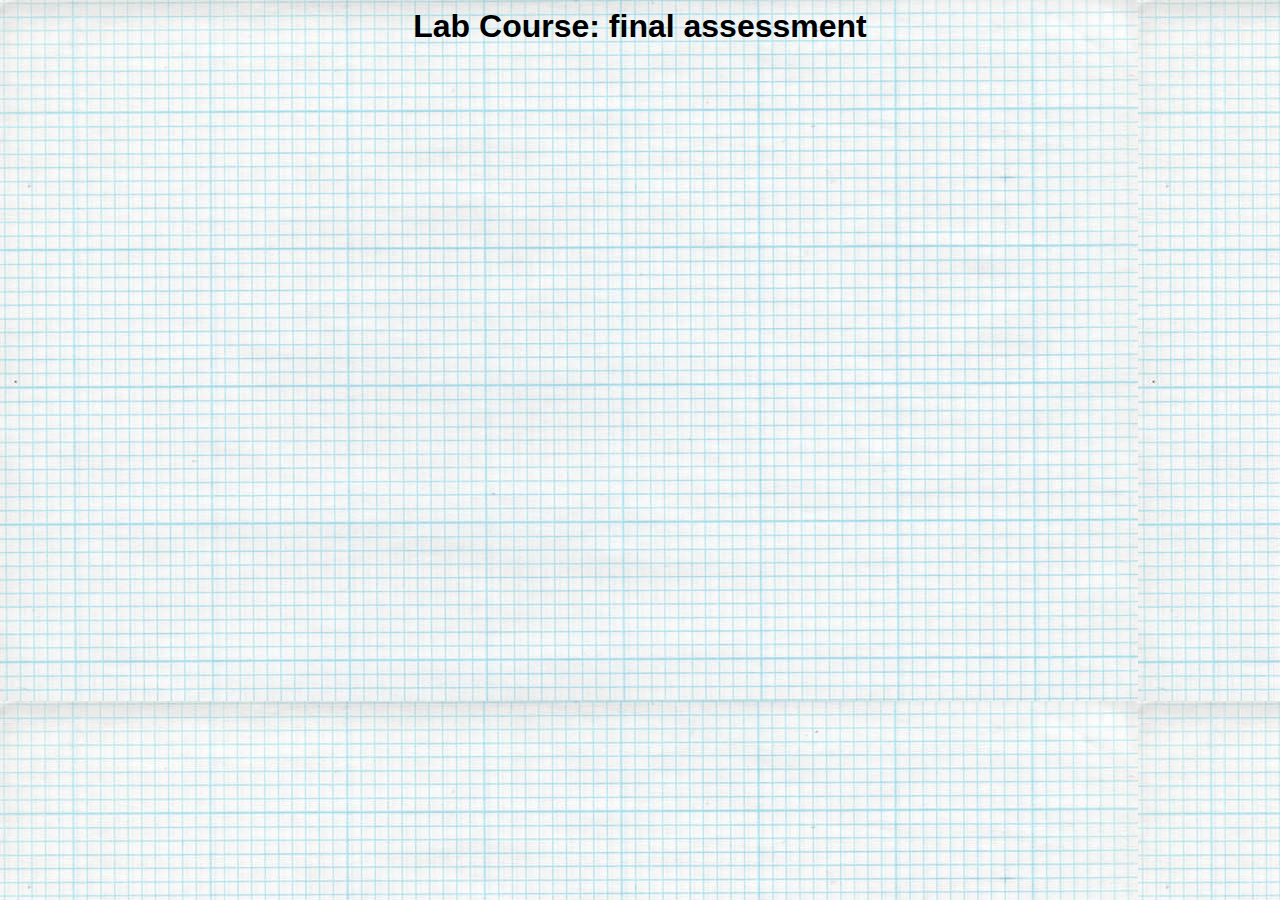
==== assessment.html @ edb4d1d6 "Yet another awesome education project 👋😎" ====
<html lang="en">
<head>
    <meta charset="UTF-8">
    <meta http-equiv="X-UA-Compatible" content="IE=edge">
    <meta name="viewport" content="width=device-width, initial-scale=1.0">
    <title>Coding and Electronics - assessment</title>
    <link rel="stylesheet" href="style.css">
</head>
<body>
    <header>
        <h1>Lab Course: final assessment</h1>
    </header>

</body>
</html>
---- style.css ----
body { background-image:url('imgs/background.jpeg'); font-family:Trebuchet MS,Lucida Grande,Lucida Sans Unicode,Lucida Sans,Tahoma,sans-serif; }
section { width:80vw; padding-left:10vw; font-size:1rem; line-height:1.8rem; }
h1 { text-align:center; }
section h1 { text-align:left; margin-bottom:0; }
table { width:100%; border-collapse:collapse; }
td, th { padding:2vh 0; border-bottom:solid blue 1px; vertical-align:top; }
tr.header { border-bottom:double blue; }
img { width:50%; }
p.center { text-align:center; }
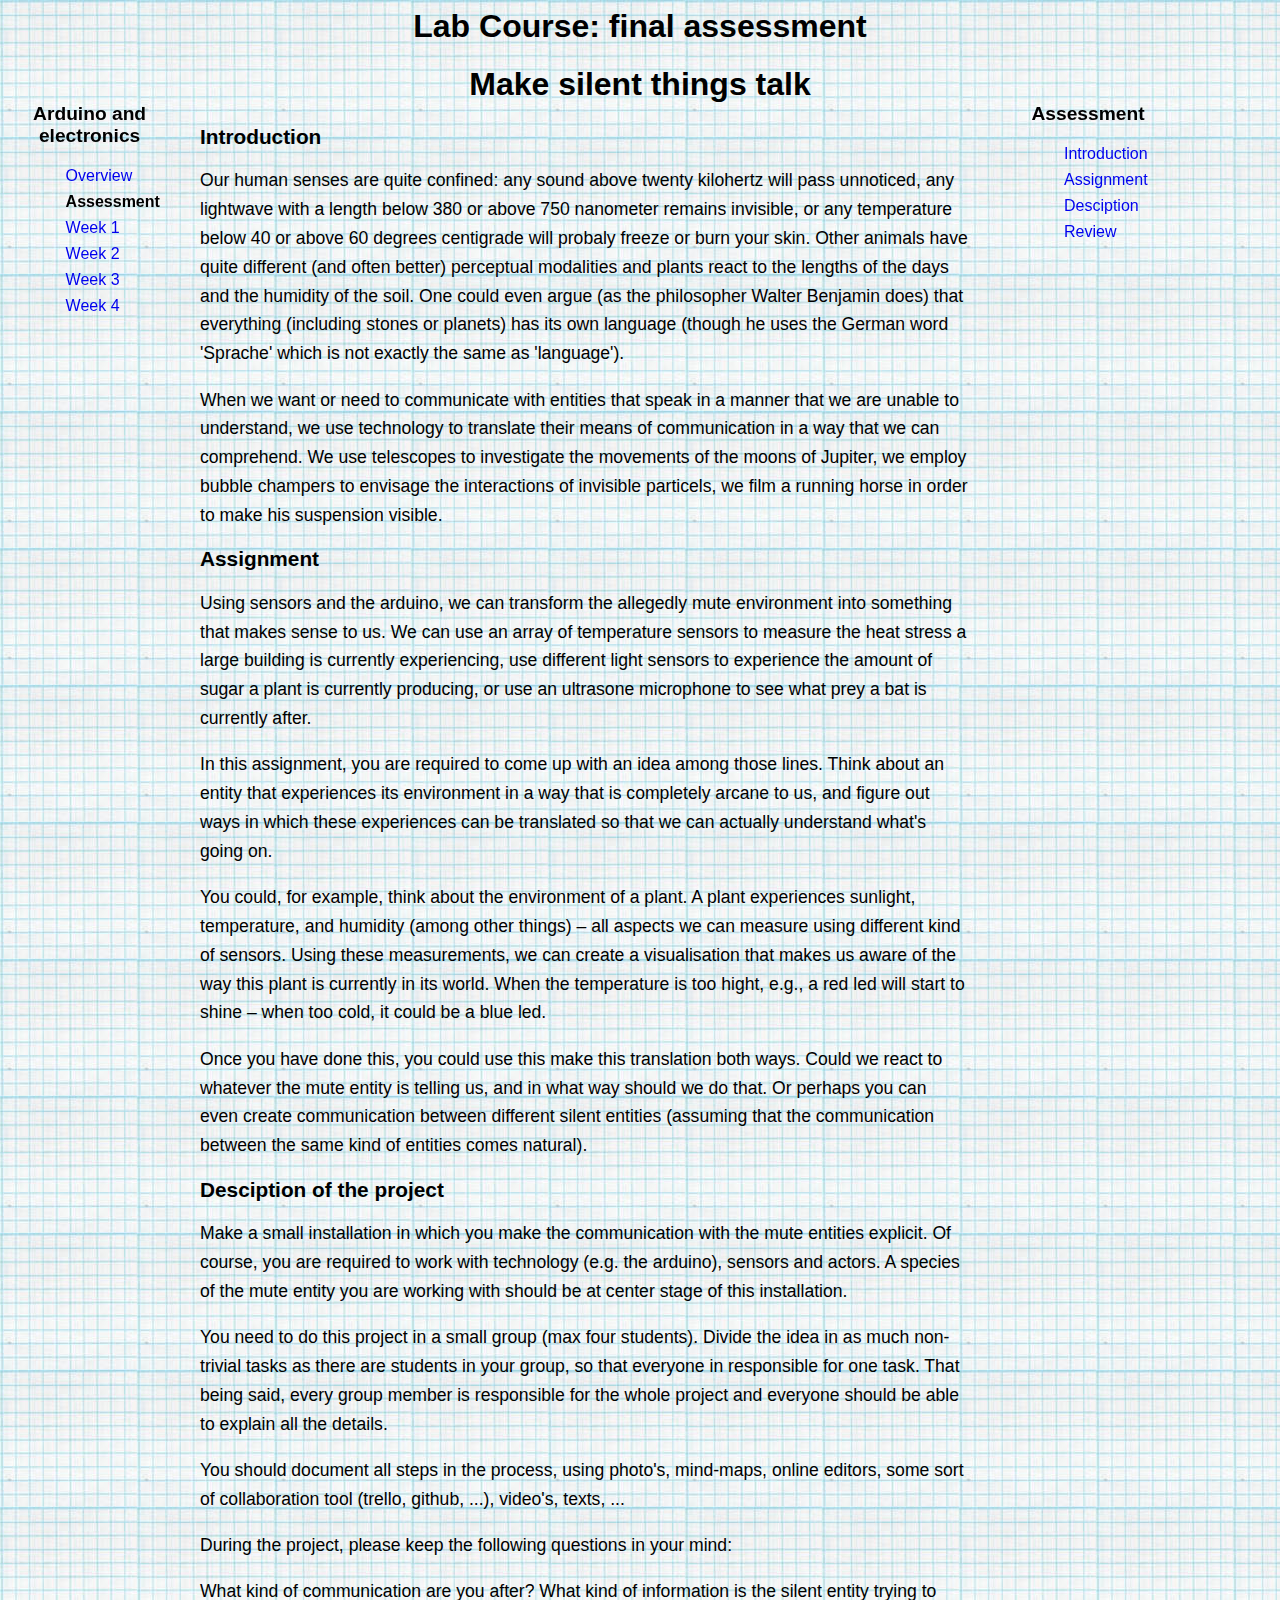
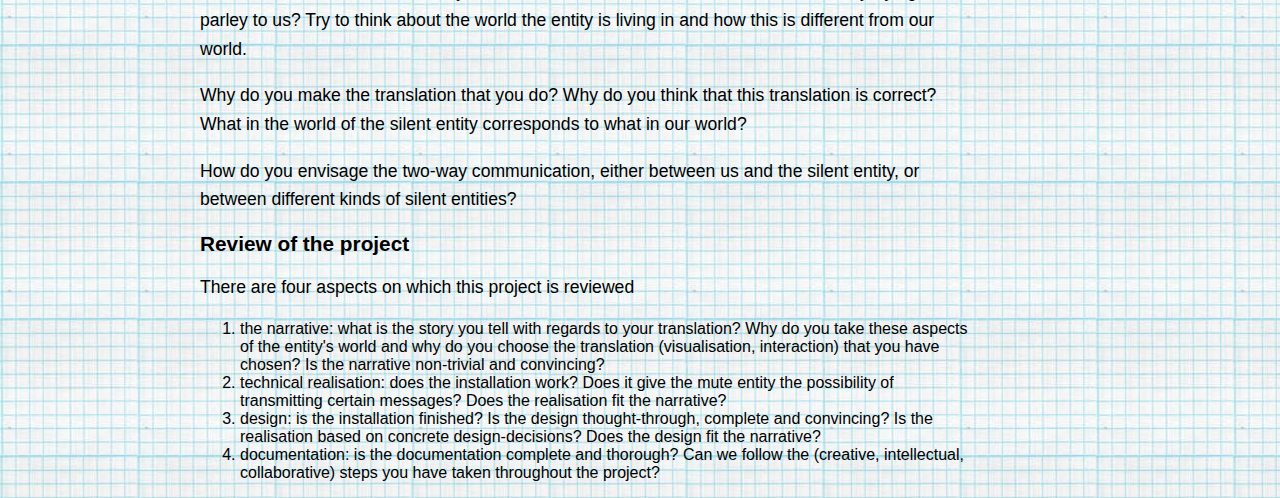
==== commit 256415c1: "Veel aanvullingen, met name mbt assessment" ====
--- a/assessment.html
+++ b/assessment.html
@@ -9,7 +9,78 @@
 <body>
     <header>
         <h1>Lab Course: final assessment</h1>
+        <h1>Make silent things talk</h1>
     </header>
+
+    <div id="main">
+<h2>Introduction</h2>
+
+<p>Our human senses are quite confined: any sound above twenty kilohertz will pass unnoticed, any lightwave with a length below 380 or above 750 nanometer remains invisible, or any temperature below 40 or above 60 degrees centigrade will probaly freeze or burn your skin. Other animals have quite different (and often better) perceptual modalities and plants react to the lengths of the days and the humidity of the soil. One could even argue (as the philosopher Walter Benjamin does) that everything (including stones or planets) has its own language (though he uses the German word 'Sprache' which is not exactly the same as 'language').</p>
+<p>When we want or need to communicate with entities that speak in a manner that we are unable to understand, we use technology to translate their means of communication in a way that we can comprehend. We use telescopes to investigate the movements of the moons of Jupiter, we employ bubble champers to envisage the interactions of invisible particels, we film a running horse in order to make his suspension visible.</p>
+
+<h2>Assignment</h2>
+
+<p>Using sensors and the arduino, we can transform the allegedly mute environment into something that makes sense to us. We can use an array of temperature sensors to measure the heat stress a large building is currently experiencing, use different light sensors to experience the amount of sugar a plant is currently producing, or use an ultrasone microphone to see what prey a bat is currently after.</p>
+<p>In this assignment, you are required to come up with an idea among those lines. Think about an entity that experiences its environment in a way that is completely arcane to us, and figure out ways in which these experiences can be translated so that we can actually understand what's going on.</p>
+<p>You could, for example, think about the environment of a plant. A plant experiences sunlight, temperature, and humidity (among other things) – all aspects we can measure using different kind of sensors. Using these measurements, we can create a visualisation that makes us aware of the way this plant is currently in its world. When the temperature is too hight, e.g., a red led will start to shine – when too cold, it could be a blue led.</p>
+<p>Once you have done this, you could use this make this translation both ways. Could we react to whatever the mute entity is telling us, and in what way should we do that. Or perhaps you can even create communication between different silent entities (assuming that the communication between the same kind of entities comes natural).</p>
+
+
+<h2>Desciption of the project</h2>
+<p>Make a small installation in which you make the communication with the mute entities explicit. Of course, you are required to work with technology (e.g. the arduino), sensors and actors. A species of the mute entity you are working with should be at center stage of this installation.</p>
+<p>You need to do this project in a small group (max four students). Divide the idea in as much non-trivial tasks as there are students in your group, so that everyone in responsible for one task. That being said, every group member is responsible for the whole project and everyone should be able to explain all the details.</p>
+<p>You should document all steps in the process, using photo's, mind-maps, online editors, some sort of collaboration tool (trello, github, ...), video's, texts, ...</p>
+<p>During the project, please keep the following questions in your mind:</p>
+<p>What kind of communication are you after? What kind of information is the silent entity trying to parley to us? Try to think about the world the entity is living in and how this is different from our world.</p>
+<p>Why do you make the translation that you do? Why do you think that this translation is correct? What in the world of the silent entity corresponds to what in our world?</p>
+<p>How do you envisage the two-way communication, either between us and the silent entity, or between different kinds of silent entities?</p>
+
+
+<h2>Review of the project</h2>
+
+<p>There are four aspects on which this project is reviewed</p>
+
+<ol>
+<li>the narrative: what is the story you tell with regards to your translation? Why do you take these aspects of the entity's world and why do you choose the translation (visualisation, interaction) that you have chosen? Is the narrative non-trivial and convincing?</li>
+<li>technical realisation: does the installation work? Does it give the mute entity the possibility of transmitting certain messages? Does the realisation fit the narrative?</li>
+<li>design: is the installation finished? Is the design thought-through, complete and convincing? Is the realisation based on concrete design-decisions? Does the design fit the narrative? </li>
+<li>documentation: is the documentation complete and thorough? Can we follow the (creative, intellectual, collaborative) steps you have taken throughout the project?</li>
+</ol>
+    </div>
+
+    <div id="overview" class="sidebar">
+        <h1>Arduino and electronics</h1>
+        <ul>
+        <li><a href="index.html">Overview</a></li>
+        <li><b>Assessment</b></li>
+        <li><a href="week1.html">Week 1</a></li>
+        <li><a href="week2.html">Week 2</a></li>
+        <li><a href="week3.html">Week 3</a></li>
+        <li><a href="week4.html">Week 4</a></li>
+        </ul>
+    </div>
+
+    <div id="toc" class="sidebar">
+        <h1>Assessment</h1>
+        <ul>
+           <li><a href="#introduction">Introduction</a></li>
+           <li><a href="#assignment">Assignment</a></li>
+           <li><a href="#description">Desciption</a></li>
+           <li><a href="#review">Review</a></li>
+        </ul>
+    </div><!-- TOC -->
+
+
+
+
+
+
+
+
+
+
+
+
 
 </body>
 </html>--- a/style.css
+++ b/style.css
@@ -1,9 +1,48 @@
-body { background-image:url('imgs/background.jpeg'); font-family:Trebuchet MS,Lucida Grande,Lucida Sans Unicode,Lucida Sans,Tahoma,sans-serif; }
-section { width:80vw; padding-left:10vw; font-size:1rem; line-height:1.8rem; }
-h1 { text-align:center; }
+body { background-image:url('imgs/background-small.png'); font-family:Trebuchet MS,Lucida Grande,Lucida Sans Unicode,Lucida Sans,Tahoma,sans-serif; }
+section, p { font-size:1.1rem; line-height:1.8rem; }
+h1 { text-align:center; font-size:2rem; }
+h2 { font-size:1.3rem;}
+h3 { font-size:1rem; margin-bottom:0; }
+p.first { margin-top: 0; }
 section h1 { text-align:left; margin-bottom:0; }
 table { width:100%; border-collapse:collapse; }
 td, th { padding:2vh 0; border-bottom:solid blue 1px; vertical-align:top; }
 tr.header { border-bottom:double blue; }
-img { width:50%; }
-p.center { text-align:center; }+p.center { display:flex; justify-content:center; }
+
+a { text-decoration:none; }
+a:hover { text-decoration:underline; }
+
+div.sidebar { display:none; }
+td.extra, th.extra { display:none; }
+
+pre.code { font-size:.8rem; line-height:1rem; width:80%; margin:auto; }
+tt { background-color:lightgray;}
+
+@media (min-width:600px) {
+    #overview { width:10vw; position:fixed; top:10vh; left:2vw;}
+    #toc { width:10vw; position:fixed; top:10vh; left:80vw;}
+    #main { width:60vw; margin-left:15vw; }
+    
+    div.sidebar { display:block; }
+    td.extra, th.extra { display:table-cell; }
+    div.sidebar h1 { font-size:1.2rem; }
+    div.sidebar ul { list-style-type:none;}
+    div.sidebar li { padding:4px 0; }
+}
+
+
+
+
+
+
+/* parts for the modal window of the images */
+/* from https://www.w3schools.com/howto/howto_css_modal_images.asp */
+img { width:20vw; cursor:pointer; }
+img:hover { opacity:.7; }
+
+#modal-image { cursor:default; opacity:1;}
+.modal{display:none;position:fixed;z-index:1;padding-top:100px;left:0;top:0;width:100vw;height:100vh;overflow:auto;background-color:rgb(0,0,0);background-color:rgba(0,0,0,0.9)}
+.modal-content{margin:auto;display:block;width:80%;max-width:700px}
+#caption{margin:auto;display:block;width:80%;max-width:700px;text-align:center;color:#ccc;padding:10px 0;height:150px}
+#caption,.modal-content{animation-name:zoom;animation-duration:0.3s}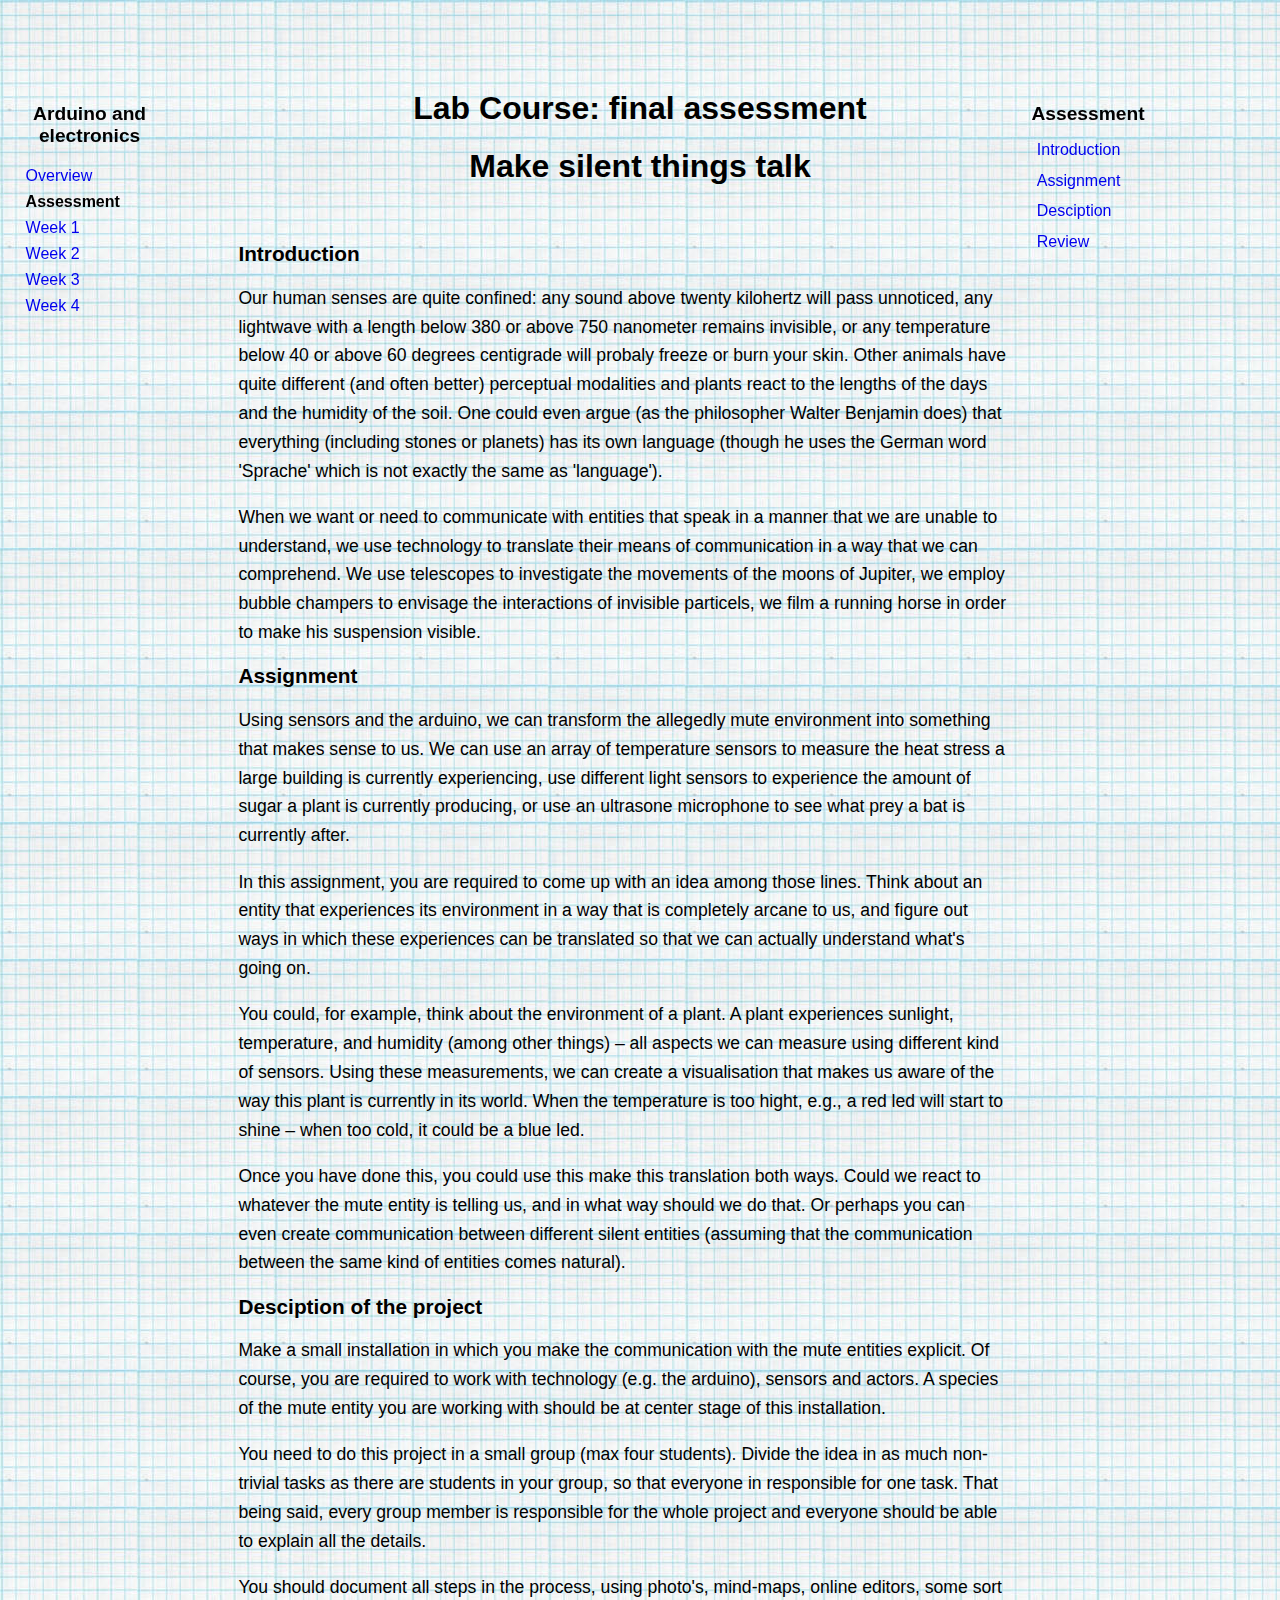
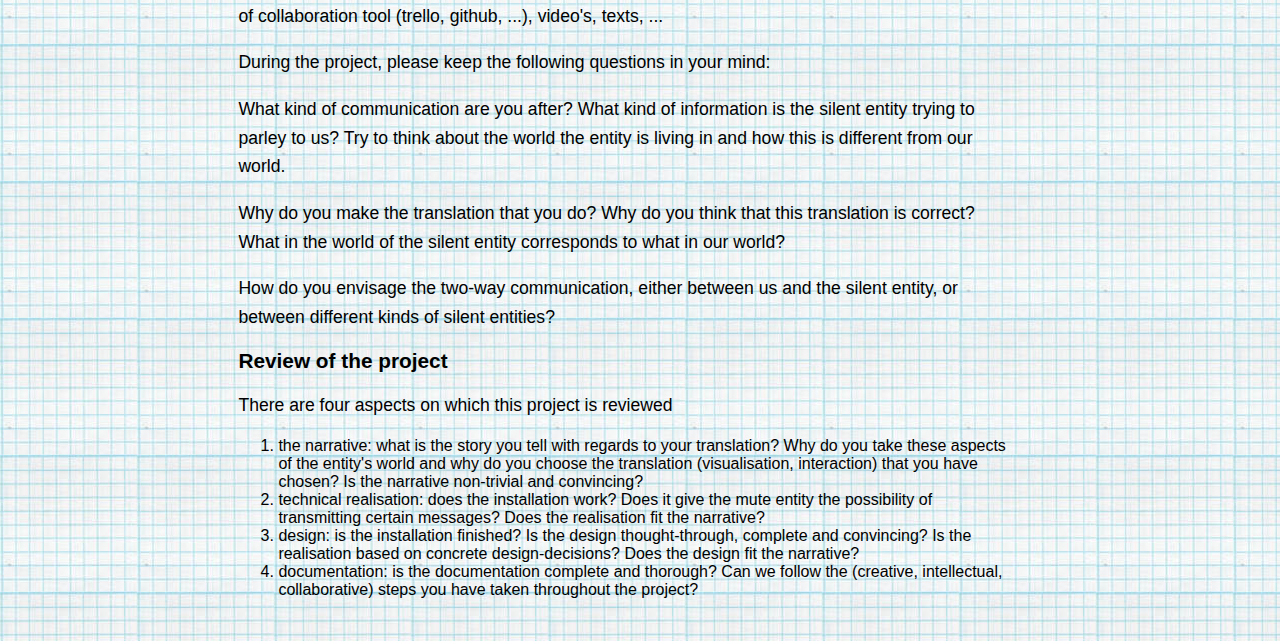
==== commit 5cb52994: "Veel aangepast voor nieuwe editie; nu nog inhoudelijk..." ====
--- a/assessment.html
+++ b/assessment.html
@@ -13,12 +13,12 @@
     </header>
 
     <div id="main">
-<h2>Introduction</h2>
+<h2 id="introduction">Introduction</h2>
 
 <p>Our human senses are quite confined: any sound above twenty kilohertz will pass unnoticed, any lightwave with a length below 380 or above 750 nanometer remains invisible, or any temperature below 40 or above 60 degrees centigrade will probaly freeze or burn your skin. Other animals have quite different (and often better) perceptual modalities and plants react to the lengths of the days and the humidity of the soil. One could even argue (as the philosopher Walter Benjamin does) that everything (including stones or planets) has its own language (though he uses the German word 'Sprache' which is not exactly the same as 'language').</p>
 <p>When we want or need to communicate with entities that speak in a manner that we are unable to understand, we use technology to translate their means of communication in a way that we can comprehend. We use telescopes to investigate the movements of the moons of Jupiter, we employ bubble champers to envisage the interactions of invisible particels, we film a running horse in order to make his suspension visible.</p>
 
-<h2>Assignment</h2>
+<h2 id="assignments">Assignment</h2>
 
 <p>Using sensors and the arduino, we can transform the allegedly mute environment into something that makes sense to us. We can use an array of temperature sensors to measure the heat stress a large building is currently experiencing, use different light sensors to experience the amount of sugar a plant is currently producing, or use an ultrasone microphone to see what prey a bat is currently after.</p>
 <p>In this assignment, you are required to come up with an idea among those lines. Think about an entity that experiences its environment in a way that is completely arcane to us, and figure out ways in which these experiences can be translated so that we can actually understand what's going on.</p>
@@ -26,7 +26,7 @@
 <p>Once you have done this, you could use this make this translation both ways. Could we react to whatever the mute entity is telling us, and in what way should we do that. Or perhaps you can even create communication between different silent entities (assuming that the communication between the same kind of entities comes natural).</p>
 
 
-<h2>Desciption of the project</h2>
+<h2 id="description">Desciption of the project</h2>
 <p>Make a small installation in which you make the communication with the mute entities explicit. Of course, you are required to work with technology (e.g. the arduino), sensors and actors. A species of the mute entity you are working with should be at center stage of this installation.</p>
 <p>You need to do this project in a small group (max four students). Divide the idea in as much non-trivial tasks as there are students in your group, so that everyone in responsible for one task. That being said, every group member is responsible for the whole project and everyone should be able to explain all the details.</p>
 <p>You should document all steps in the process, using photo's, mind-maps, online editors, some sort of collaboration tool (trello, github, ...), video's, texts, ...</p>
@@ -36,7 +36,7 @@
 <p>How do you envisage the two-way communication, either between us and the silent entity, or between different kinds of silent entities?</p>
 
 
-<h2>Review of the project</h2>
+<h2 id="review">Review of the project</h2>
 
 <p>There are four aspects on which this project is reviewed</p>
 
@@ -47,6 +47,10 @@
 <li>documentation: is the documentation complete and thorough? Can we follow the (creative, intellectual, collaborative) steps you have taken throughout the project?</li>
 </ol>
     </div>
+
+    <div id="hamburger">
+        <img src="imgs/menu.jpeg" alt="Hamburger-menu">
+    </div><!-- hamburger -->
 
     <div id="overview" class="sidebar">
         <h1>Arduino and electronics</h1>
@@ -70,17 +74,6 @@
         </ul>
     </div><!-- TOC -->
 
-
-
-
-
-
-
-
-
-
-
-
-
 </body>
+<script src="script.js"></script>
 </html>--- a/style.css
+++ b/style.css
@@ -1,4 +1,6 @@
 body { background-image:url('imgs/background-small.png'); font-family:Trebuchet MS,Lucida Grande,Lucida Sans Unicode,Lucida Sans,Tahoma,sans-serif; }
+#main { padding:2vh 3vw;}
+header { margin-top:10vh; }
 section, p { font-size:1.1rem; line-height:1.8rem; }
 h1 { text-align:center; font-size:2rem; }
 h2 { font-size:1.3rem;}
@@ -13,15 +15,59 @@
 a { text-decoration:none; }
 a:hover { text-decoration:underline; }
 
-div.sidebar { display:none; }
+/* div.sidebar { display:none; } */
 td.extra, th.extra { display:none; }
+
+#overview {
+    position:fixed;
+    top:10px;
+    left:2vw;
+    width:50%;
+    padding:2vh 2vw;
+    background-color:mediumaquamarine;
+    font-size:larger;
+    display:none;
+    z-index:8;
+}
+
+#hamburger {
+    position:fixed;
+    z-index:9;
+    left:10px;
+    top:10px;
+    width:10vw;
+    cursor:pointer;
+}
+
+#hamburger img { width:100%; cursor:pointer; }
+
+#toc {
+    position:fixed;
+    top:2px;
+    background-color:white;
+    width:80vw;
+    padding-left:10vw;
+    overflow-y:scroll;
+}
+
+#toc h1 { display:none; }
+#toc ul { display:flex; list-style-type:none; }
+#toc ul>li { padding:0 1vw; }
+
+
 
 pre.code { font-size:.8rem; line-height:1rem; width:80%; margin:auto; }
 tt { background-color:lightgray;}
 
 @media (min-width:600px) {
-    #overview { width:10vw; position:fixed; top:10vh; left:2vw;}
-    #toc { width:10vw; position:fixed; top:10vh; left:80vw;}
+    #overview { width:10vw; position:fixed; top:10vh; left:2vw; display:block; padding:0; background-color:transparent; font-size:1rem; }
+    #overview ul { padding-inline-start:0; }
+    #hamburger { display:none; }
+    #toc { width:10vw; position:fixed; top:10vh; left:80vw; padding:0; background-color:transparent;}
+    #toc h1 { display:block; }
+    #toc ul { display:block; padding-left:0; }
+    #toc ul>li { margin:1vw 0; }
+
     #main { width:60vw; margin-left:15vw; }
     
     div.sidebar { display:block; }
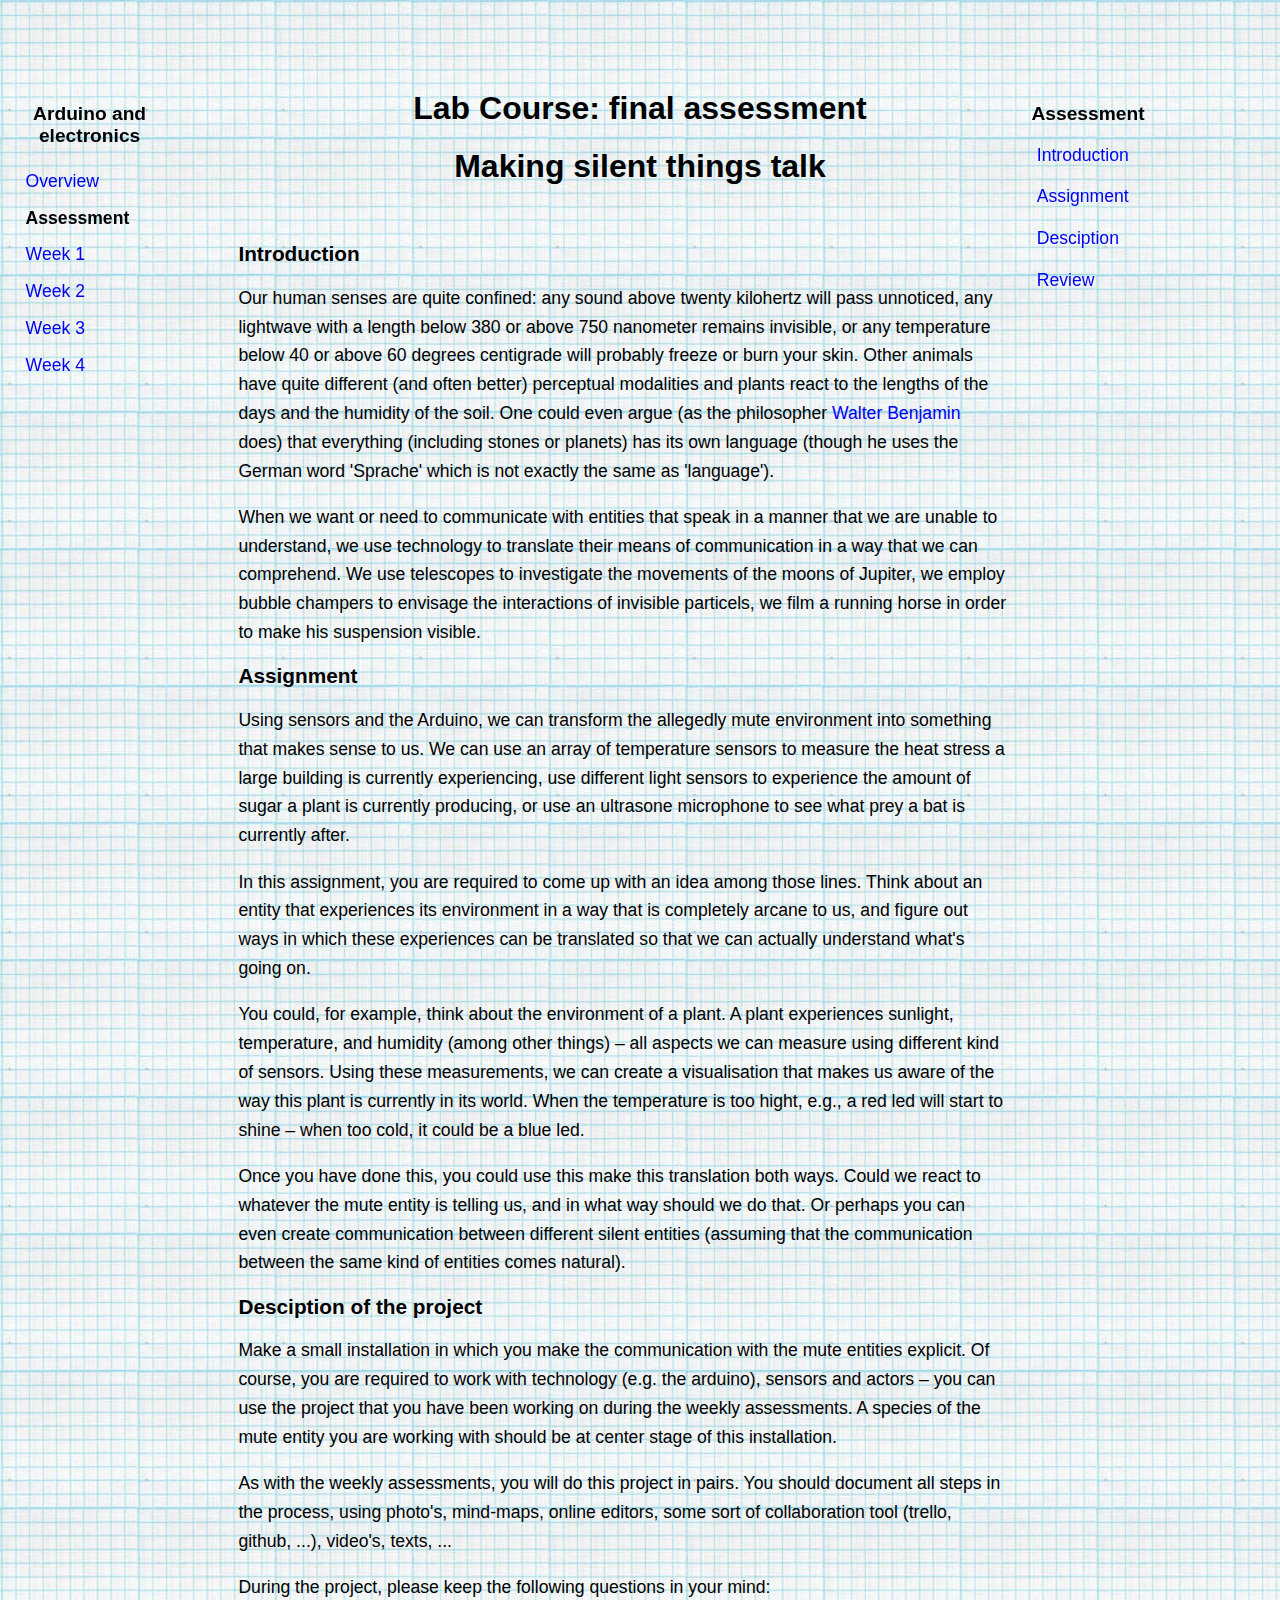
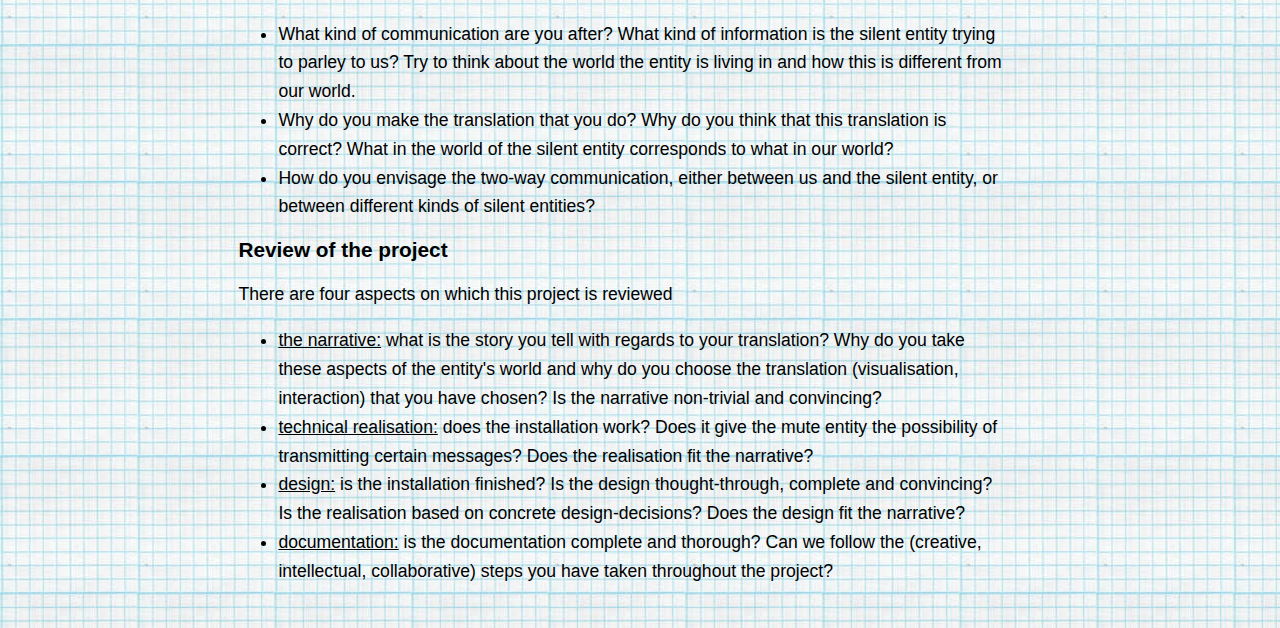
==== commit 128ca5ff: "Assessment aangepast." ====
--- a/assessment.html
+++ b/assessment.html
@@ -9,43 +9,45 @@
 <body>
     <header>
         <h1>Lab Course: final assessment</h1>
-        <h1>Make silent things talk</h1>
+        <h1>Making silent things talk</h1>
     </header>
 
     <div id="main">
 <h2 id="introduction">Introduction</h2>
 
-<p>Our human senses are quite confined: any sound above twenty kilohertz will pass unnoticed, any lightwave with a length below 380 or above 750 nanometer remains invisible, or any temperature below 40 or above 60 degrees centigrade will probaly freeze or burn your skin. Other animals have quite different (and often better) perceptual modalities and plants react to the lengths of the days and the humidity of the soil. One could even argue (as the philosopher Walter Benjamin does) that everything (including stones or planets) has its own language (though he uses the German word 'Sprache' which is not exactly the same as 'language').</p>
+<p>Our human senses are quite confined: any sound above twenty kilohertz will pass unnoticed, any lightwave with a length below 380 or above 750 nanometer remains invisible, or any temperature below 40 or above 60 degrees centigrade will probably freeze or burn your skin. Other animals have quite different (and often better) perceptual modalities and plants react to the lengths of the days and the humidity of the soil. One could even argue (as the philosopher <a href="https://en.wikipedia.org/wiki/Walter_Benjamin">Walter Benjamin</a> does) that everything (including stones or planets) has its own language (though he uses the German word 'Sprache' which is not exactly the same as 'language').</p>
 <p>When we want or need to communicate with entities that speak in a manner that we are unable to understand, we use technology to translate their means of communication in a way that we can comprehend. We use telescopes to investigate the movements of the moons of Jupiter, we employ bubble champers to envisage the interactions of invisible particels, we film a running horse in order to make his suspension visible.</p>
 
 <h2 id="assignments">Assignment</h2>
 
-<p>Using sensors and the arduino, we can transform the allegedly mute environment into something that makes sense to us. We can use an array of temperature sensors to measure the heat stress a large building is currently experiencing, use different light sensors to experience the amount of sugar a plant is currently producing, or use an ultrasone microphone to see what prey a bat is currently after.</p>
+<p>Using sensors and the Arduino, we can transform the allegedly mute environment into something that makes sense to us. We can use an array of temperature sensors to measure the heat stress a large building is currently experiencing, use different light sensors to experience the amount of sugar a plant is currently producing, or use an ultrasone microphone to see what prey a bat is currently after.</p>
 <p>In this assignment, you are required to come up with an idea among those lines. Think about an entity that experiences its environment in a way that is completely arcane to us, and figure out ways in which these experiences can be translated so that we can actually understand what's going on.</p>
 <p>You could, for example, think about the environment of a plant. A plant experiences sunlight, temperature, and humidity (among other things) – all aspects we can measure using different kind of sensors. Using these measurements, we can create a visualisation that makes us aware of the way this plant is currently in its world. When the temperature is too hight, e.g., a red led will start to shine – when too cold, it could be a blue led.</p>
 <p>Once you have done this, you could use this make this translation both ways. Could we react to whatever the mute entity is telling us, and in what way should we do that. Or perhaps you can even create communication between different silent entities (assuming that the communication between the same kind of entities comes natural).</p>
 
 
 <h2 id="description">Desciption of the project</h2>
-<p>Make a small installation in which you make the communication with the mute entities explicit. Of course, you are required to work with technology (e.g. the arduino), sensors and actors. A species of the mute entity you are working with should be at center stage of this installation.</p>
-<p>You need to do this project in a small group (max four students). Divide the idea in as much non-trivial tasks as there are students in your group, so that everyone in responsible for one task. That being said, every group member is responsible for the whole project and everyone should be able to explain all the details.</p>
-<p>You should document all steps in the process, using photo's, mind-maps, online editors, some sort of collaboration tool (trello, github, ...), video's, texts, ...</p>
+<p>Make a small installation in which you make the communication with the mute entities explicit. Of course, you are required to work with technology (e.g. the arduino), sensors and actors – you can use the project that you have been working on during the weekly assessments. A species of the mute entity you are working with should be at center stage of this installation.</p>
+<p>As with the weekly assessments, you will do this project in pairs. You should document all steps in the process, using photo's, mind-maps, online editors, some sort of collaboration tool (trello, github, ...), video's, texts, ...</p>
 <p>During the project, please keep the following questions in your mind:</p>
-<p>What kind of communication are you after? What kind of information is the silent entity trying to parley to us? Try to think about the world the entity is living in and how this is different from our world.</p>
-<p>Why do you make the translation that you do? Why do you think that this translation is correct? What in the world of the silent entity corresponds to what in our world?</p>
-<p>How do you envisage the two-way communication, either between us and the silent entity, or between different kinds of silent entities?</p>
+
+<ul>
+  <li>What kind of communication are you after? What kind of information is the silent entity trying to parley to us? Try to think about the world the entity is living in and how this is different from our world.</li>
+  <li>Why do you make the translation that you do? Why do you think that this translation is correct? What in the world of the silent entity corresponds to what in our world?</li>
+  <li>How do you envisage the two-way communication, either between us and the silent entity, or between different kinds of silent entities?</li>
+</ul>
 
 
 <h2 id="review">Review of the project</h2>
 
 <p>There are four aspects on which this project is reviewed</p>
 
-<ol>
-<li>the narrative: what is the story you tell with regards to your translation? Why do you take these aspects of the entity's world and why do you choose the translation (visualisation, interaction) that you have chosen? Is the narrative non-trivial and convincing?</li>
-<li>technical realisation: does the installation work? Does it give the mute entity the possibility of transmitting certain messages? Does the realisation fit the narrative?</li>
-<li>design: is the installation finished? Is the design thought-through, complete and convincing? Is the realisation based on concrete design-decisions? Does the design fit the narrative? </li>
-<li>documentation: is the documentation complete and thorough? Can we follow the (creative, intellectual, collaborative) steps you have taken throughout the project?</li>
-</ol>
+<ul>
+  <li><u>the narrative:</u> what is the story you tell with regards to your translation? Why do you take these aspects of the entity's world and why do you choose the translation (visualisation, interaction) that you have chosen? Is the narrative non-trivial and convincing?</li>
+  <li><u>technical realisation:</u> does the installation work? Does it give the mute entity the possibility of transmitting certain messages? Does the realisation fit the narrative?</li>
+  <li><u>design:</u> is the installation finished? Is the design thought-through, complete and convincing? Is the realisation based on concrete design-decisions? Does the design fit the narrative? </li>
+  <li><u>documentation:</u> is the documentation complete and thorough? Can we follow the (creative, intellectual, collaborative) steps you have taken throughout the project?</li>
+</ul>
     </div>
 
     <div id="hamburger">
--- a/style.css
+++ b/style.css
@@ -1,7 +1,7 @@
 body { background-image:url('imgs/background-small.png'); font-family:Trebuchet MS,Lucida Grande,Lucida Sans Unicode,Lucida Sans,Tahoma,sans-serif; }
 #main { padding:2vh 3vw;}
 header { margin-top:10vh; }
-section, p { font-size:1.1rem; line-height:1.8rem; }
+section, p, li { font-size:1.1rem; line-height:1.8rem; }
 h1 { text-align:center; font-size:2rem; }
 h2 { font-size:1.3rem;}
 h3 { font-size:1rem; margin-bottom:0; }
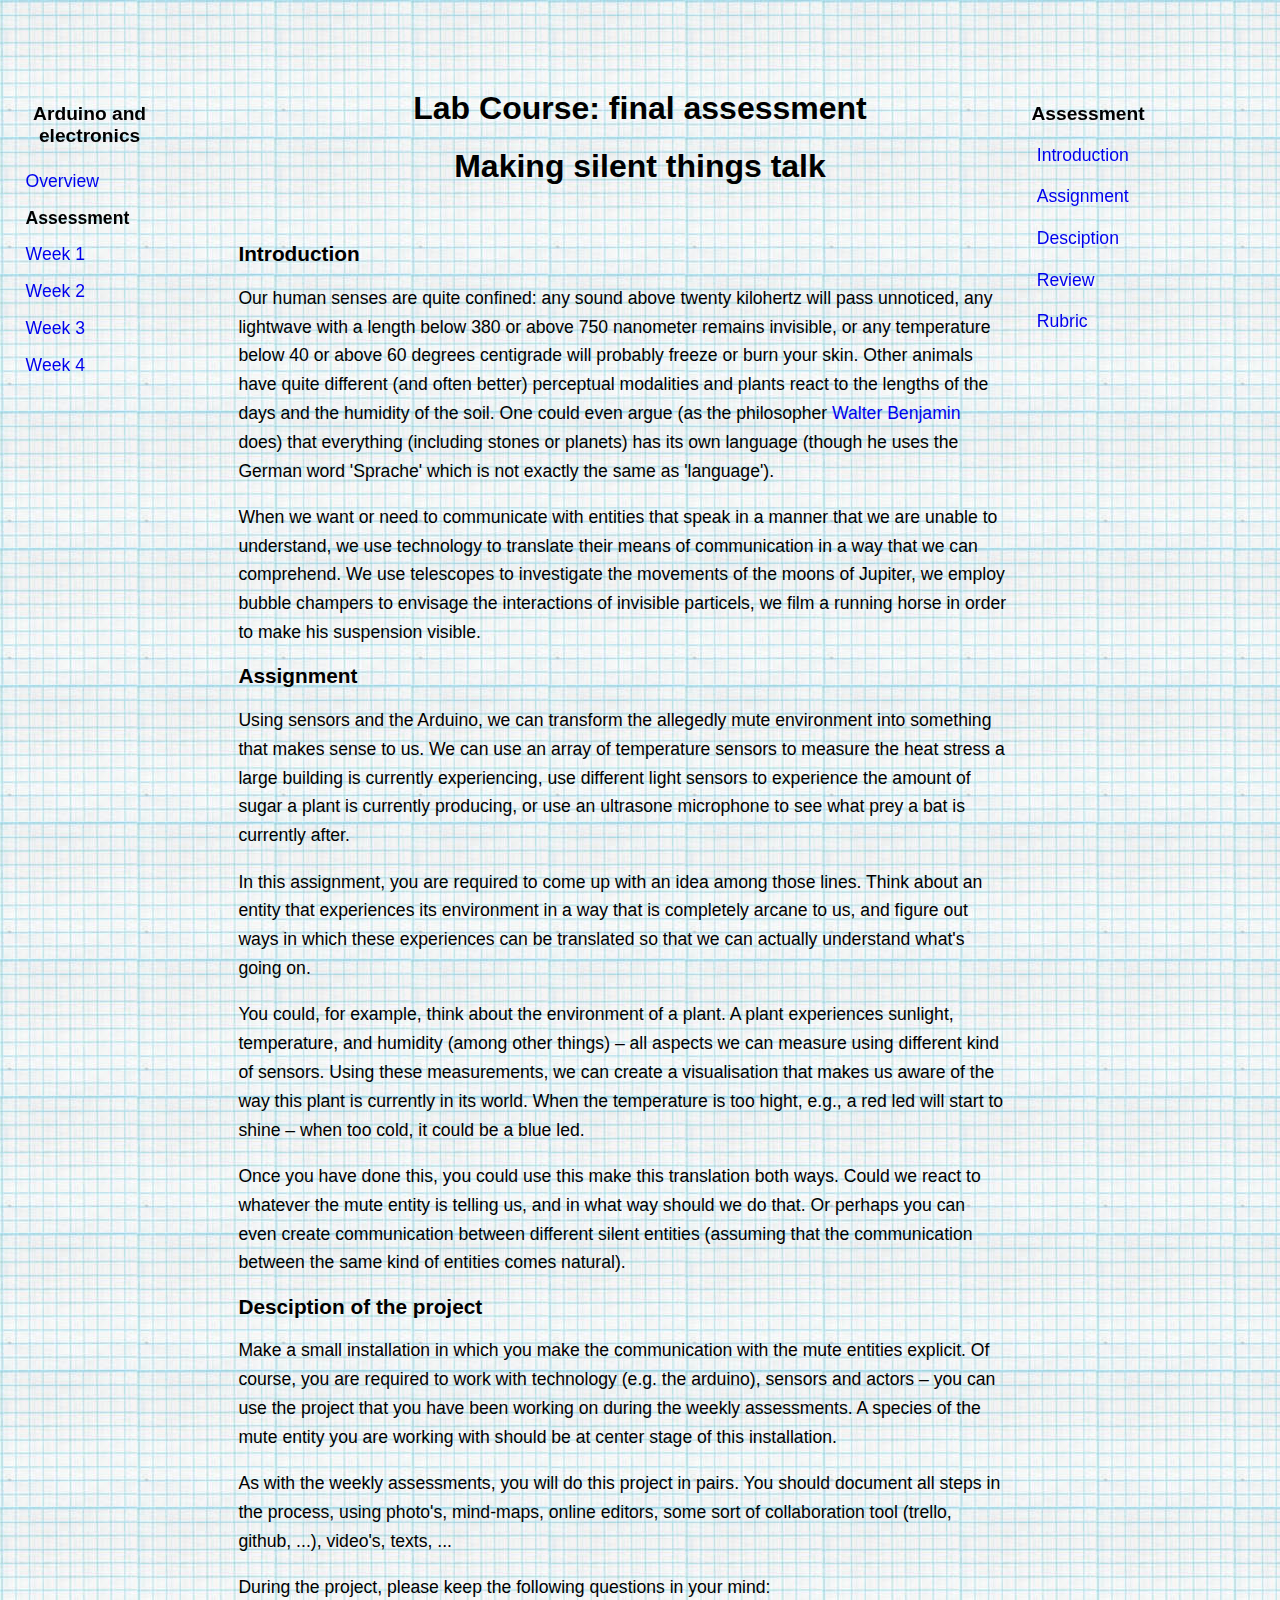
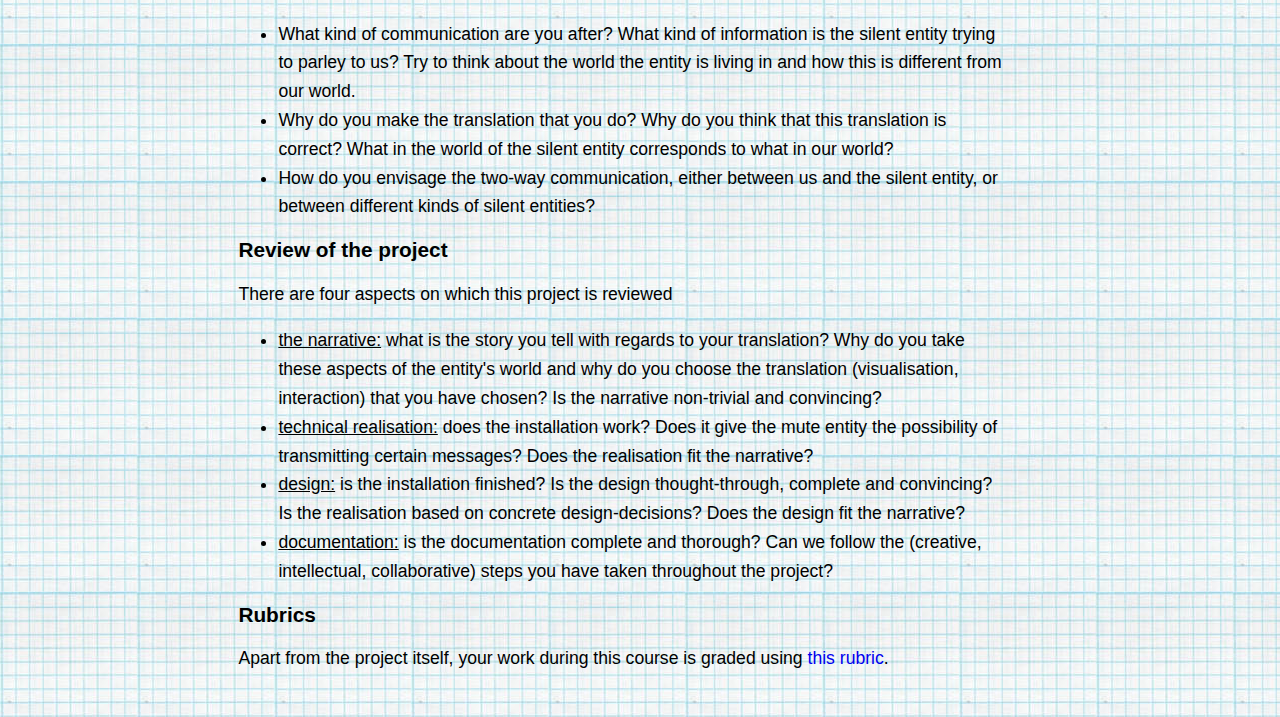
==== commit 13ad9161: "Added rubrics for assessments 🦮" ====
--- a/assessment.html
+++ b/assessment.html
@@ -48,7 +48,11 @@
   <li><u>design:</u> is the installation finished? Is the design thought-through, complete and convincing? Is the realisation based on concrete design-decisions? Does the design fit the narrative? </li>
   <li><u>documentation:</u> is the documentation complete and thorough? Can we follow the (creative, intellectual, collaborative) steps you have taken throughout the project?</li>
 </ul>
+
+<h2 id="rubric">Rubrics</h2>
+<p>Apart from the project itself, your work during this course is graded using <a href="rubrics.html">this rubric</a>.</p>
     </div>
+
 
     <div id="hamburger">
         <img src="imgs/menu.jpeg" alt="Hamburger-menu">
@@ -73,6 +77,7 @@
            <li><a href="#assignment">Assignment</a></li>
            <li><a href="#description">Desciption</a></li>
            <li><a href="#review">Review</a></li>
+           <li><a href="#rubric">Rubric</a></li>
         </ul>
     </div><!-- TOC -->
 
--- a/style.css
+++ b/style.css
@@ -1,6 +1,6 @@
 body { background-image:url('imgs/background-small.png'); font-family:Trebuchet MS,Lucida Grande,Lucida Sans Unicode,Lucida Sans,Tahoma,sans-serif; }
 #main { padding:2vh 3vw;}
-header { margin-top:10vh; }
+header { margin-top:10vh; text-align:center; }
 section, p, li { font-size:1.1rem; line-height:1.8rem; }
 h1 { text-align:center; font-size:2rem; }
 h2 { font-size:1.3rem;}
@@ -17,6 +17,13 @@
 
 /* div.sidebar { display:none; } */
 td.extra, th.extra { display:none; }
+
+table.truth-table {
+    width:50%;
+    margin:auto;
+}
+
+table.truth-table td { text-align:center; padding:1vh 0; }
 
 #overview {
     position:fixed;
@@ -54,13 +61,16 @@
 #toc ul { display:flex; list-style-type:none; }
 #toc ul>li { padding:0 1vw; }
 
+#rubrics { display:flex; }
+#rubrics td { padding:2vw 2vh; }
+#rubrics th { vertical-align:middle; }
 
 
 pre.code { font-size:.8rem; line-height:1rem; width:80%; margin:auto; }
 tt { background-color:lightgray;}
 
 @media (min-width:600px) {
-    #overview { width:10vw; position:fixed; top:10vh; left:2vw; display:block; padding:0; background-color:transparent; font-size:1rem; }
+    #overview { width:10vw; position:fixed; top:10vh; left:2vw; display:block; padding:0; background-color:transparent; font-size:1rem; z-index:0; }
     #overview ul { padding-inline-start:0; }
     #hamburger { display:none; }
     #toc { width:10vw; position:fixed; top:10vh; left:80vw; padding:0; background-color:transparent;}
@@ -77,14 +87,10 @@
     div.sidebar li { padding:4px 0; }
 }
 
-
-
-
-
-
 /* parts for the modal window of the images */
 /* from https://www.w3schools.com/howto/howto_css_modal_images.asp */
 img { width:20vw; cursor:pointer; }
+img.small { width:10vw; }
 img:hover { opacity:.7; }
 
 #modal-image { cursor:default; opacity:1;}
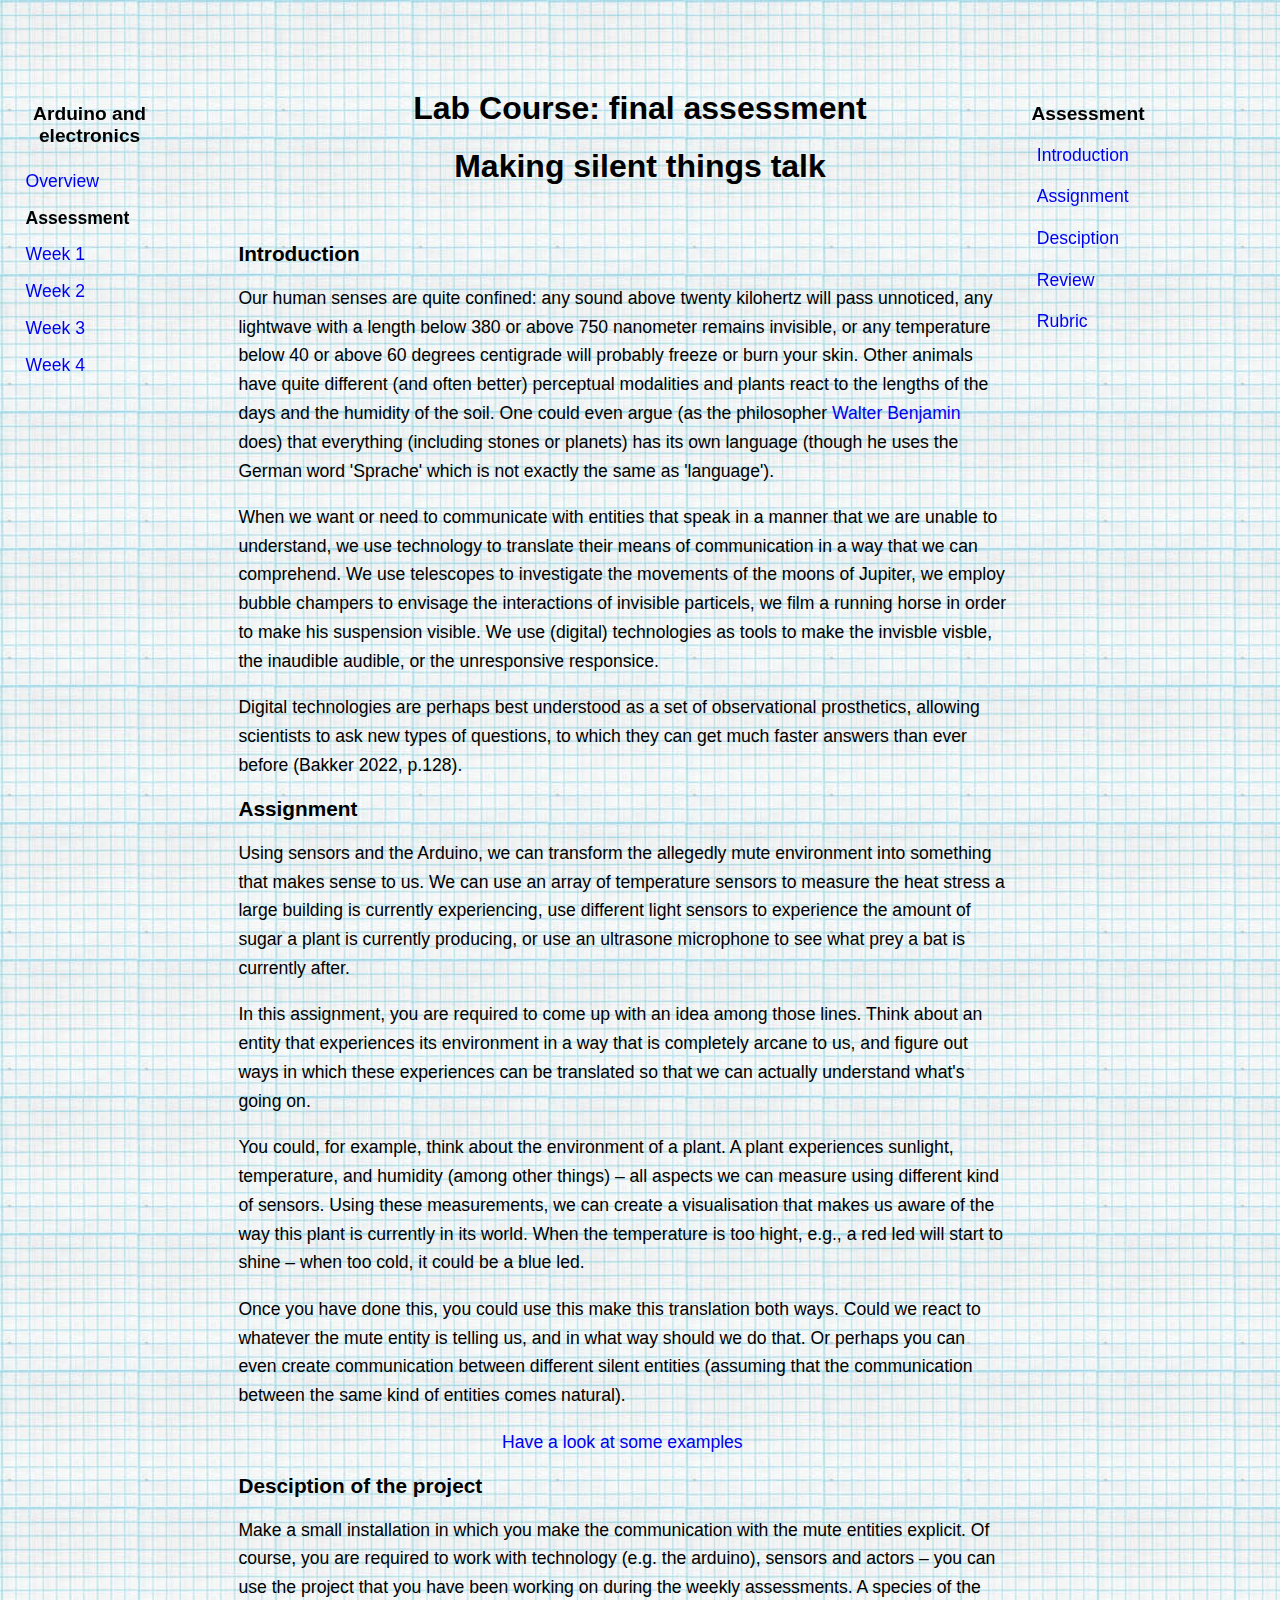
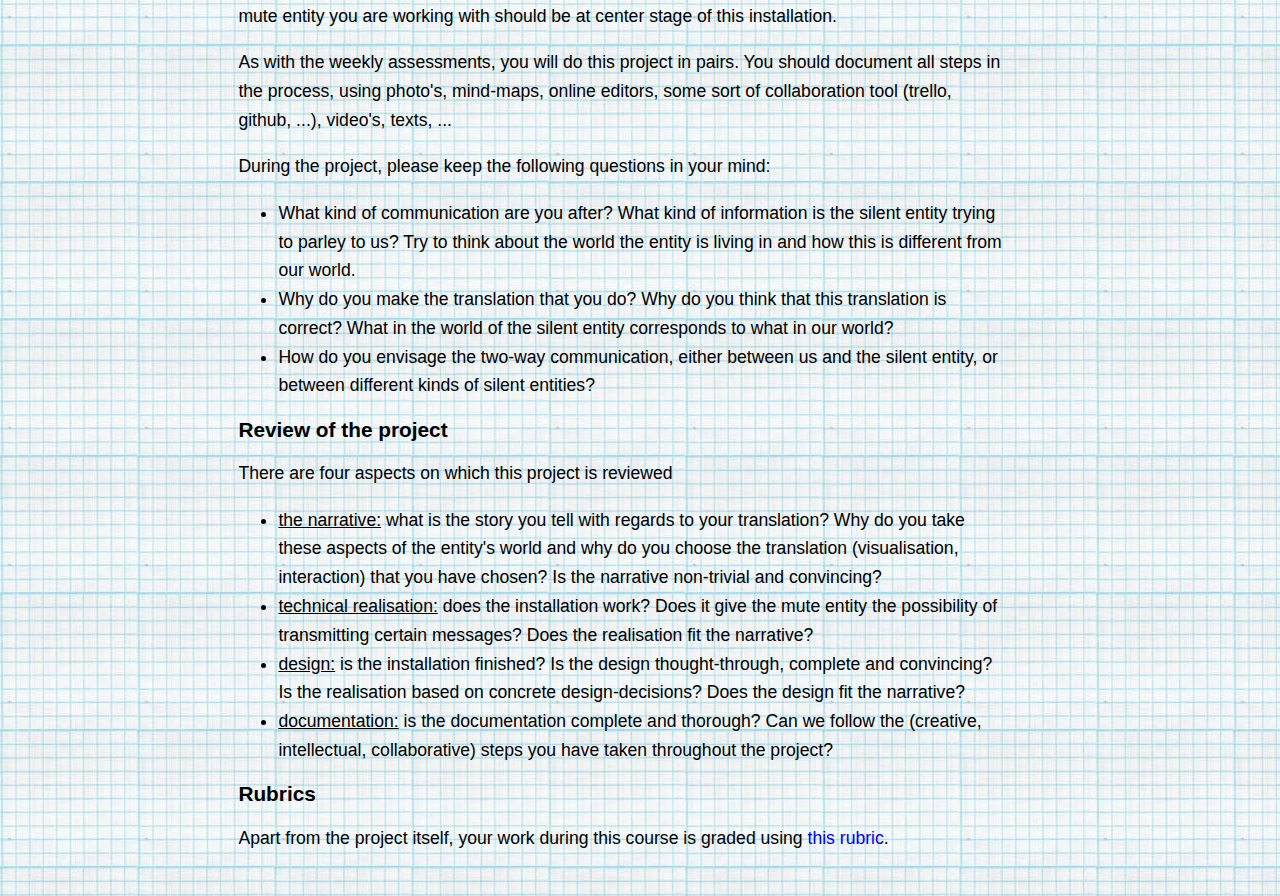
==== commit 1f329256: "added examples for the final assessment." ====
--- a/assessment.html
+++ b/assessment.html
@@ -16,7 +16,11 @@
 <h2 id="introduction">Introduction</h2>
 
 <p>Our human senses are quite confined: any sound above twenty kilohertz will pass unnoticed, any lightwave with a length below 380 or above 750 nanometer remains invisible, or any temperature below 40 or above 60 degrees centigrade will probably freeze or burn your skin. Other animals have quite different (and often better) perceptual modalities and plants react to the lengths of the days and the humidity of the soil. One could even argue (as the philosopher <a href="https://en.wikipedia.org/wiki/Walter_Benjamin">Walter Benjamin</a> does) that everything (including stones or planets) has its own language (though he uses the German word 'Sprache' which is not exactly the same as 'language').</p>
-<p>When we want or need to communicate with entities that speak in a manner that we are unable to understand, we use technology to translate their means of communication in a way that we can comprehend. We use telescopes to investigate the movements of the moons of Jupiter, we employ bubble champers to envisage the interactions of invisible particels, we film a running horse in order to make his suspension visible.</p>
+
+<p>When we want or need to communicate with entities that speak in a manner that we are unable to understand, we use technology to translate their means of communication in a way that we can comprehend. We use telescopes to investigate the movements of the moons of Jupiter, we employ bubble champers to envisage the interactions of invisible particels, we film a running horse in order to make his suspension visible. We use (digital) technologies as tools to make the invisble visble, the inaudible audible, or the unresponsive responsice.</p>
+
+<p class="quote">Digital technologies are perhaps best understood as a set of observational prosthetics, allowing scientists to ask new types of questions, to which they can get much faster answers than ever before (Bakker 2022, p.128).</p>
+
 
 <h2 id="assignments">Assignment</h2>
 
@@ -24,6 +28,8 @@
 <p>In this assignment, you are required to come up with an idea among those lines. Think about an entity that experiences its environment in a way that is completely arcane to us, and figure out ways in which these experiences can be translated so that we can actually understand what's going on.</p>
 <p>You could, for example, think about the environment of a plant. A plant experiences sunlight, temperature, and humidity (among other things) – all aspects we can measure using different kind of sensors. Using these measurements, we can create a visualisation that makes us aware of the way this plant is currently in its world. When the temperature is too hight, e.g., a red led will start to shine – when too cold, it could be a blue led.</p>
 <p>Once you have done this, you could use this make this translation both ways. Could we react to whatever the mute entity is telling us, and in what way should we do that. Or perhaps you can even create communication between different silent entities (assuming that the communication between the same kind of entities comes natural).</p>
+
+<p style="text-align:center;"><a href="examples.html">Have a look at some examples</a></p>
 
 
 <h2 id="description">Desciption of the project</h2>
@@ -82,5 +88,6 @@
     </div><!-- TOC -->
 
 </body>
-<script src="script.js"></script>
+<script src="js/hamburger.js"></script>
+<script src="js/images.js"></script>
 </html>--- a/style.css
+++ b/style.css
@@ -92,6 +92,7 @@
 img { width:20vw; cursor:pointer; }
 img.small { width:10vw; }
 img:hover { opacity:.7; }
+video { width:20vw; }
 
 #modal-image { cursor:default; opacity:1;}
 .modal{display:none;position:fixed;z-index:1;padding-top:100px;left:0;top:0;width:100vw;height:100vh;overflow:auto;background-color:rgb(0,0,0);background-color:rgba(0,0,0,0.9)}
